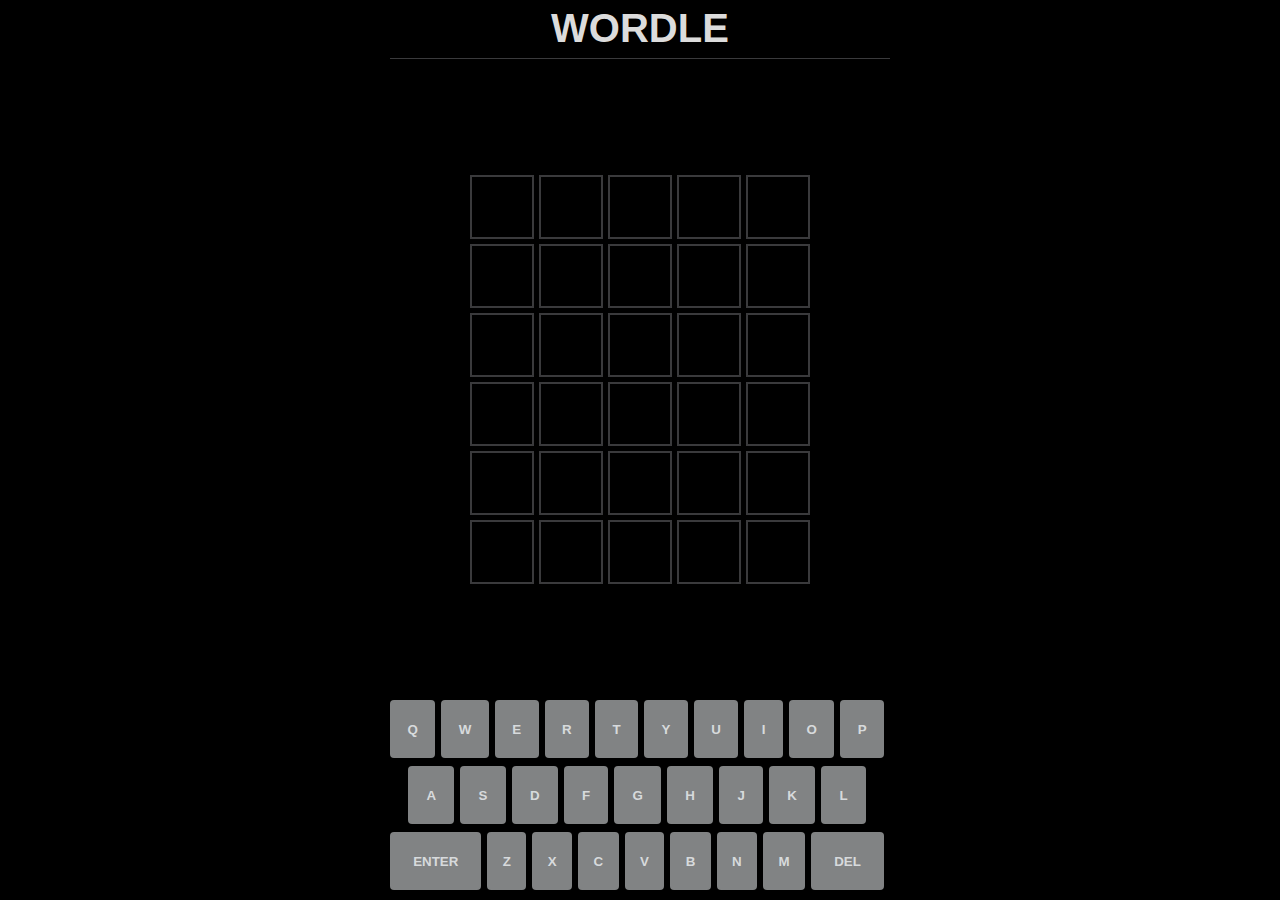
==== index.html @ 39e9146d "My Commit" ====
<!DOCTYPE html>
<html lang="en">

<head>
    <meta charset="UTF-8" />
    <meta http-equiv="X-UA-Compatible" content="IE=edge" />
    <meta name="viewport" content="width=device-width, initial-scale=1.0" />
    <title>Wordle Clone!</title>

    <script src="main.js"></script>

    <link rel="stylesheet" href="style.css" />
    <link rel="stylesheet" href="https://cdnjs.cloudflare.com/ajax/libs/animate.css/4.1.1/animate.min.css" />
</head>

<body>
    <div id="container">
        <div id="game">
            <header>
                <h1 class="title">WORDLE</h1>
            </header>

            <div id="board-container">
                <div id="board"></div>
            </div>

            <div id="keyboard-container">
                <div class="keyboard-row">
                    <button data-key="q">q</button>
                    <button data-key="w">w</button>
                    <button data-key="e">e</button>
                    <button data-key="r">r</button>
                    <button data-key="t">t</button>
                    <button data-key="y">y</button>
                    <button data-key="u">u</button>
                    <button data-key="i">i</button>
                    <button data-key="o">o</button>
                    <button data-key="p">p</button>
                </div>
                <div class="keyboard-row">
                    <div class="spacer-half"></div>
                    <button data-key="a">a</button>
                    <button data-key="s">s</button>
                    <button data-key="d">d</button>
                    <button data-key="f">f</button>
                    <button data-key="g">g</button>
                    <button data-key="h">h</button>
                    <button data-key="j">j</button>
                    <button data-key="k">k</button>
                    <button data-key="l">l</button>
                    <div class="spacer-half"></div>
                </div>
                <div class="keyboard-row">
                    <button data-key="enter" class="wide-button">Enter</button>
                    <button data-key="z">z</button>
                    <button data-key="x">x</button>
                    <button data-key="c">c</button>
                    <button data-key="v">v</button>
                    <button data-key="b">b</button>
                    <button data-key="n">n</button>
                    <button data-key="m">m</button>
                    <button data-key="del" class="wide-button">Del</button>
                </div>
            </div>
        </div>
    </div>
</body>

</html>
---- style.css ----
* {
  margin: 0;
  padding: 0;
}

html,
body {
  height: 100%;
  font-family: 'Lucida Sans', 'Lucida Sans Regular', 'Lucida Grande',
    'Lucida Sans Unicode', Geneva, Verdana, sans-serif;
}

#container {
  display: flex;
  background-color: black;
  height: 100%;
  align-items: center;
  flex-direction: column;
}

#game {
  width: 100%;
  max-width: 500px;
  height: 100%;
  display: flex;
  flex-direction: column;
}

header {
  border-bottom: 1px solid rgb(58, 58, 60);
}

.title {
  color: gainsboro;
  font-size: 2.5rem;
  font-weight: bold;
  margin: 0.4rem 0 0.4rem 0;
  text-align: center;
  font-family: 'Lucida Sans', 'Lucida Sans Regular', 'Lucida Grande',
    'Lucida Sans Unicode', Geneva, Verdana, sans-serif;
}

#board-container {
  display: flex;
  justify-content: center;
  align-items: center;
  flex-grow: 1;
  overflow: hidden;
}

#board {
  display: grid;
  grid-template-columns: repeat(5, 1fr);
  grid-gap: 5px;
  padding: 10px;
  box-sizing: border-box;
}

.square {
  border: 2px solid rgb(58, 58, 60);
  min-width: 60px;
  min-height: 60px;
  font-size: 50px;
  font-weight: bold;
  color: gainsboro;
  text-transform: uppercase;

  display: flex;
  justify-content: center;
  align-items: center;
}

#keyboard-container {
  height: 200px;
}

.keyboard-row {
  display: flex;
  justify-content: center;
  width: 100%;
  margin: 0 auto 8px;
  touch-action: manipulation;
}

.keyboard-row button {
  font-family: inherit;
  font-weight: bold;
  border: 0;
  padding: 0;
  height: 58px;
  cursor: pointer;
  background-color: rgb(129, 131, 132);
  color: rgb(215, 218, 220);
  flex-grow: 1;
  text-transform: uppercase;
  margin-right: 6px;
  border-radius: 4px;
  user-select: none;
}

.keyboard-row button.wide-button {
  flex-grow: 1.5;
}

.spacer-half {
  flex-grow: 0.5;
}
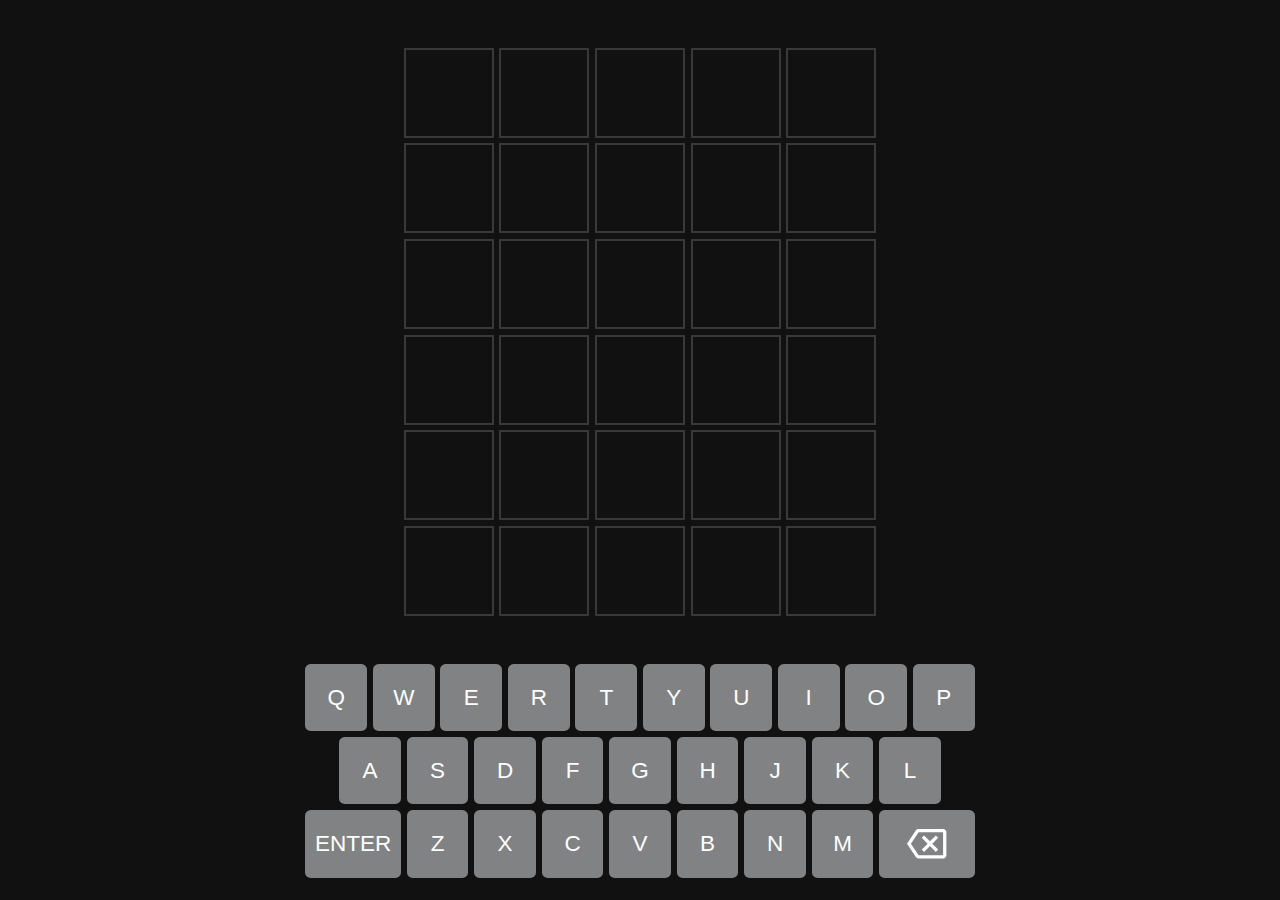
==== commit d9b78e2c: "offline" ====
--- a/index.html
+++ b/index.html
@@ -1,69 +1,82 @@
 <!DOCTYPE html>
 <html lang="en">
-
 <head>
-    <meta charset="UTF-8" />
-    <meta http-equiv="X-UA-Compatible" content="IE=edge" />
-    <meta name="viewport" content="width=device-width, initial-scale=1.0" />
-    <title>Wordle Clone!</title>
-
-    <script src="main.js"></script>
-
-    <link rel="stylesheet" href="style.css" />
-    <link rel="stylesheet" href="https://cdnjs.cloudflare.com/ajax/libs/animate.css/4.1.1/animate.min.css" />
+  <meta charset="UTF-8">
+  <meta http-equiv="X-UA-Compatible" content="IE=edge">
+  <meta name="viewport" content="width=device-width, initial-scale=1.0">
+  <link rel="stylesheet" href="styles.css">
+  <script src="script.js" defer></script>
+  <title>Wordle Clone</title>
 </head>
-
 <body>
-    <div id="container">
-        <div id="game">
-            <header>
-                <h1 class="title">WORDLE</h1>
-            </header>
-
-            <div id="board-container">
-                <div id="board"></div>
-            </div>
-
-            <div id="keyboard-container">
-                <div class="keyboard-row">
-                    <button data-key="q">q</button>
-                    <button data-key="w">w</button>
-                    <button data-key="e">e</button>
-                    <button data-key="r">r</button>
-                    <button data-key="t">t</button>
-                    <button data-key="y">y</button>
-                    <button data-key="u">u</button>
-                    <button data-key="i">i</button>
-                    <button data-key="o">o</button>
-                    <button data-key="p">p</button>
-                </div>
-                <div class="keyboard-row">
-                    <div class="spacer-half"></div>
-                    <button data-key="a">a</button>
-                    <button data-key="s">s</button>
-                    <button data-key="d">d</button>
-                    <button data-key="f">f</button>
-                    <button data-key="g">g</button>
-                    <button data-key="h">h</button>
-                    <button data-key="j">j</button>
-                    <button data-key="k">k</button>
-                    <button data-key="l">l</button>
-                    <div class="spacer-half"></div>
-                </div>
-                <div class="keyboard-row">
-                    <button data-key="enter" class="wide-button">Enter</button>
-                    <button data-key="z">z</button>
-                    <button data-key="x">x</button>
-                    <button data-key="c">c</button>
-                    <button data-key="v">v</button>
-                    <button data-key="b">b</button>
-                    <button data-key="n">n</button>
-                    <button data-key="m">m</button>
-                    <button data-key="del" class="wide-button">Del</button>
-                </div>
-            </div>
-        </div>
-    </div>
+  <div class="alert-container" data-alert-container></div>
+  <div data-guess-grid class="guess-grid">
+    <div class="tile"></div>
+    <div class="tile"></div>
+    <div class="tile"></div>
+    <div class="tile"></div>
+    <div class="tile"></div>
+    <div class="tile"></div>
+    <div class="tile"></div>
+    <div class="tile"></div>
+    <div class="tile"></div>
+    <div class="tile"></div>
+    <div class="tile"></div>
+    <div class="tile"></div>
+    <div class="tile"></div>
+    <div class="tile"></div>
+    <div class="tile"></div>
+    <div class="tile"></div>
+    <div class="tile"></div>
+    <div class="tile"></div>
+    <div class="tile"></div>
+    <div class="tile"></div>
+    <div class="tile"></div>
+    <div class="tile"></div>
+    <div class="tile"></div>
+    <div class="tile"></div>
+    <div class="tile"></div>
+    <div class="tile"></div>
+    <div class="tile"></div>
+    <div class="tile"></div>
+    <div class="tile"></div>
+    <div class="tile"></div>
+  </div>
+  <div data-keyboard class="keyboard">
+    <button class="key" data-key="Q">Q</button>
+    <button class="key" data-key="W">W</button>
+    <button class="key" data-key="E">E</button>
+    <button class="key" data-key="R">R</button>
+    <button class="key" data-key="T">T</button>
+    <button class="key" data-key="Y">Y</button>
+    <button class="key" data-key="U">U</button>
+    <button class="key" data-key="I">I</button>
+    <button class="key" data-key="O">O</button>
+    <button class="key" data-key="P">P</button>
+    <div class="space"></div>
+    <button class="key" data-key="A">A</button>
+    <button class="key" data-key="S">S</button>
+    <button class="key" data-key="D">D</button>
+    <button class="key" data-key="F">F</button>
+    <button class="key" data-key="G">G</button>
+    <button class="key" data-key="H">H</button>
+    <button class="key" data-key="J">J</button>
+    <button class="key" data-key="K">K</button>
+    <button class="key" data-key="L">L</button>
+    <div class="space"></div>
+    <button data-enter class="key large">Enter</button>
+    <button class="key" data-key="Z">Z</button>
+    <button class="key" data-key="X">X</button>
+    <button class="key" data-key="C">C</button>
+    <button class="key" data-key="V">V</button>
+    <button class="key" data-key="B">B</button>
+    <button class="key" data-key="N">N</button>
+    <button class="key" data-key="M">M</button>
+    <button data-delete class="key large">
+      <svg xmlns="http://www.w3.org/2000/svg" height="24" viewBox="0 0 24 24" width="24">
+        <path fill="var(--color-tone-1)" d="M22 3H7c-.69 0-1.23.35-1.59.88L0 12l5.41 8.11c.36.53.9.89 1.59.89h15c1.1 0 2-.9 2-2V5c0-1.1-.9-2-2-2zm0 16H7.07L2.4 12l4.66-7H22v14zm-11.59-2L14 13.41 17.59 17 19 15.59 15.41 12 19 8.41 17.59 7 14 10.59 10.41 7 9 8.41 12.59 12 9 15.59z"></path>
+      </svg>
+    </button>
+  </div>
 </body>
-
 </html>--- a/styles.css
+++ b/styles.css
@@ -0,0 +1,208 @@
+*, *::after, *::before {
+  box-sizing: border-box;
+  font-family: Arial;
+}
+
+body {
+  background-color: hsl(240, 3%, 7%);
+  display: flex;
+  flex-direction: column;
+  min-height: 100vh;
+  margin: 0;
+  padding: 1em;
+  font-size: clamp(.5rem, 2.5vmin, 1.5rem);
+}
+
+.keyboard {
+  display: grid;
+  grid-template-columns: repeat(20, minmax(auto, 1.25em));
+  grid-auto-rows: 3em;
+  gap: .25em;
+  justify-content: center;
+}
+
+.key {
+  font-size: inherit;
+  grid-column: span 2;
+  border: none;
+  padding: 0;
+  display: flex;
+  justify-content: center;
+  align-items: center;
+  background-color: hsl(
+    var(--hue, 200),
+    var(--saturation, 1%),
+    calc(var(--lightness-offset, 0%) + var(--lightness, 51%))
+  );
+  color: white;
+  fill: white;
+  text-transform: uppercase;
+  border-radius: .25em;
+  cursor: pointer;
+  user-select: none;
+}
+
+.key.large {
+  grid-column: span 3;
+}
+
+.key > svg {
+  width: 1.75em;
+  height: 1.75em;
+}
+
+.key:hover, .key:focus {
+  --lightness-offset: 10%;
+}
+
+.key.wrong {
+  --lightness: 23%;
+}
+
+.key.wrong-location {
+  --hue: 49;
+  --saturation: 51%;
+  --lightness: 47%;
+}
+
+.key.correct {
+  --hue: 115;
+  --saturation: 29%;
+  --lightness: 43%;
+}
+
+.guess-grid {
+  display: grid;
+  justify-content: center;
+  align-content: center;
+  flex-grow: 1;
+  grid-template-columns: repeat(5, 4em);
+  grid-template-rows: repeat(6, 4em);
+  gap: .25em;
+  margin-bottom: 1em;
+}
+
+.tile {
+  font-size: 2em;
+  color: white;
+  border: .05em solid hsl(240, 2%, 23%);
+  text-transform: uppercase;
+  font-weight: bold;
+  display: flex;
+  justify-content: center;
+  align-items: center;
+  user-select: none;
+  transition: transform 250ms linear;
+}
+
+.tile[data-state="active"] {
+  border-color: hsl(200, 1%, 34%);
+}
+
+.tile[data-state="wrong"] {
+  border: none;
+  background-color: hsl(240, 2%, 23%);
+}
+
+.tile[data-state="wrong-location"] {
+  border: none;
+  background-color: hsl(49, 51%, 47%);
+}
+
+.tile[data-state="correct"] {
+  border: none;
+  background-color: hsl(115, 29%, 43%);
+}
+
+.tile.shake {
+  animation: shake 250ms ease-in-out;
+}
+
+.tile.dance {
+  animation: dance 500ms ease-in-out;
+}
+
+.tile.flip {
+  transform: rotateX(90deg);
+}
+
+@keyframes shake {
+  10% {
+    transform: translateX(-5%);
+  }
+
+  30% {
+    transform: translateX(5%);
+  }
+
+  50% {
+    transform: translateX(-7.5%);
+  }
+
+  70% {
+    transform: translateX(7.5%);
+  }
+
+  90% {
+    transform: translateX(-5%);
+  }
+
+  100% {
+    transform: translateX(0);
+  }
+}
+
+@keyframes dance {
+  20% {
+    transform: translateY(-50%);
+  }  
+
+  40% {
+    transform: translateY(5%);
+  }  
+
+  60% {
+    transform: translateY(-25%);
+  }  
+
+  80% {
+    transform: translateY(2.5%);
+  }  
+
+  90% {
+    transform: translateY(-5%);
+  }  
+
+  100% {
+    transform: translateY(0);
+  }
+}
+
+.alert-container {
+  position: fixed;
+  top: 10vh;
+  left: 50vw;
+  transform: translateX(-50%);
+  z-index: 1;
+  display: flex;
+  flex-direction: column;
+  align-items: center;
+}
+
+.alert {
+  pointer-events: none;
+  background-color: hsl(204, 7%, 85%);
+  padding: .75em;
+  border-radius: .25em;
+  opacity: 1;
+  transition: opacity 500ms ease-in-out;
+  margin-bottom: .5em;
+}
+
+.alert:last-child {
+  margin-bottom: 0;
+}
+
+.alert.hide {
+  opacity: 0;
+}